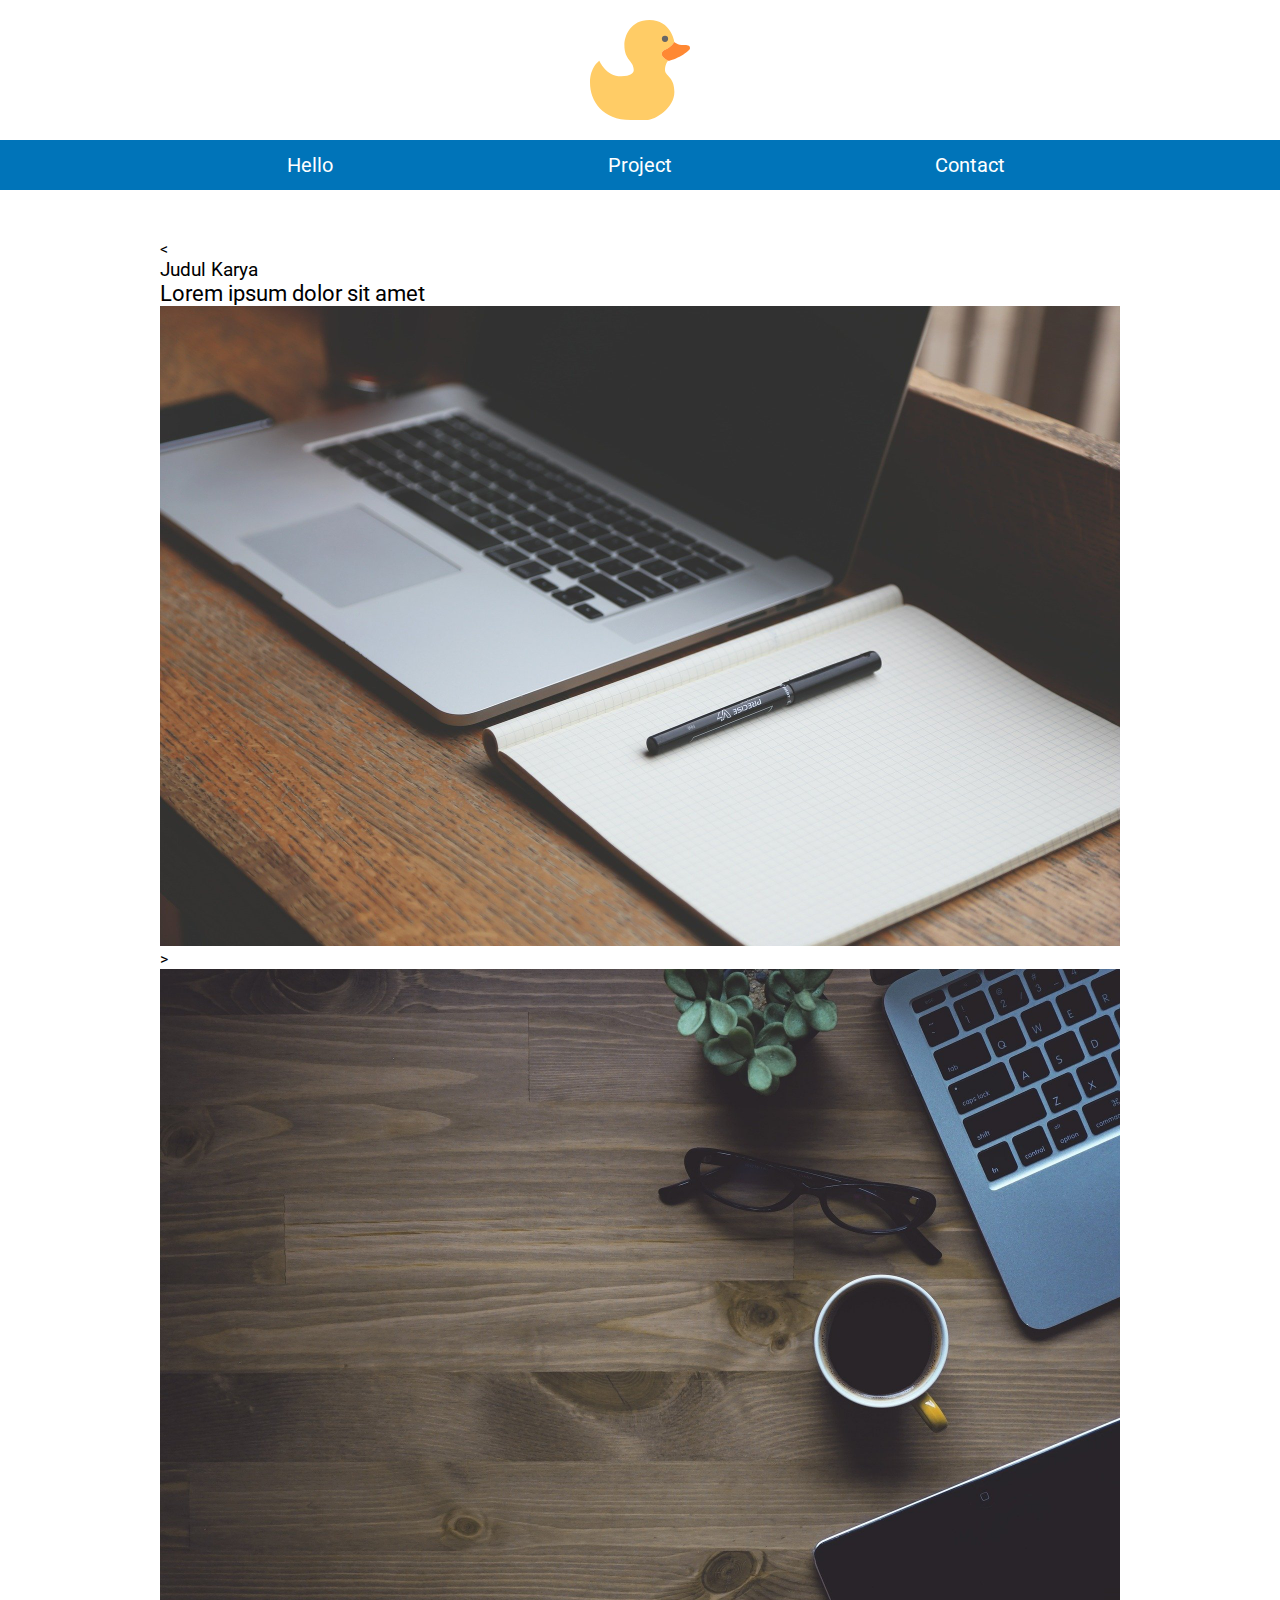
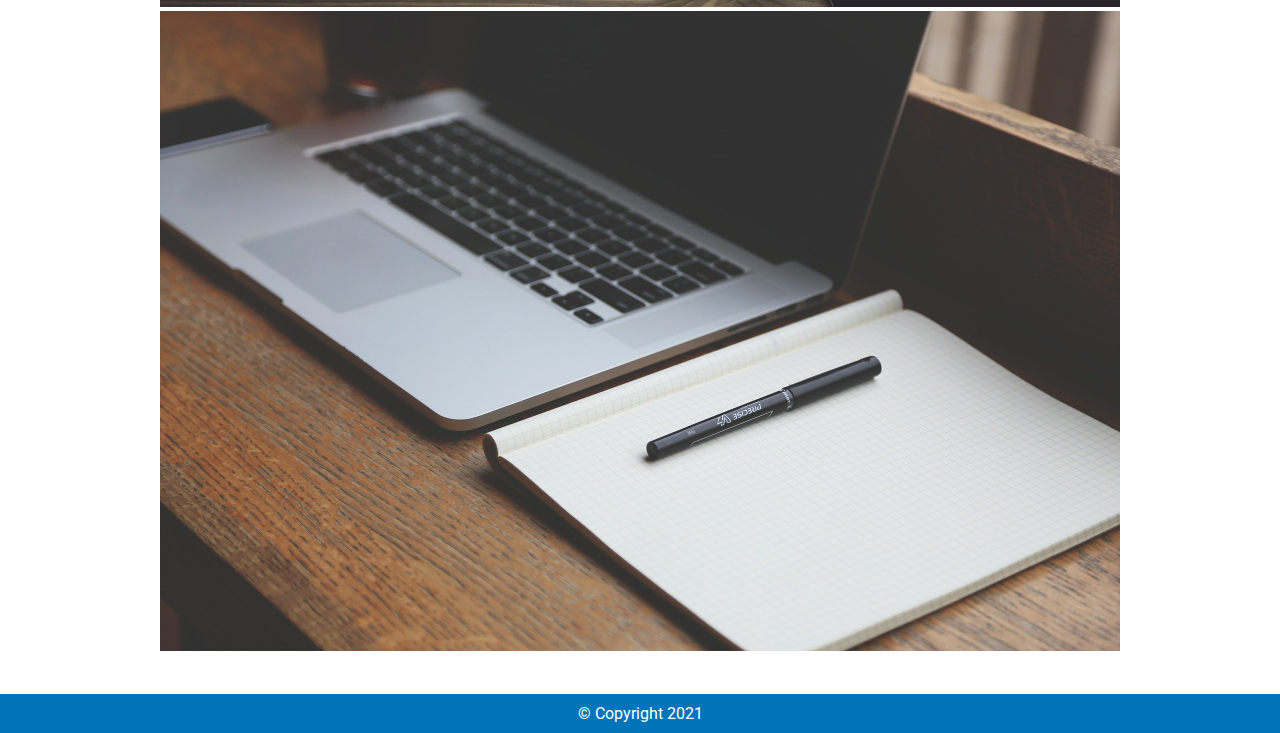
==== every_projects.html @ cf57ca34 "adding function gallery foto for change project image" ====
<!DOCTYPE html> 
<html> 
	<head> 
		<meta charset="UTF-8"> 
		<title>Portofolio</title> 
		<link rel="stylesheet" href="style.css">
		<link rel="preconnect" href="https://fonts.gstatic.com">
		<link href="https://fonts.googleapis.com/css2?family=Roboto+Mono:ital,wght@0,500;1,500&family=Roboto:wght@500&display=swap" rel="stylesheet">
	</head> 
	<body> 	

		<div style="padding-top:20px;"></div>

		<div id ="header">
			<img src="assets/logo/Rubber-duck.svg" id="logo" alt="" />
			<div id="menu">
				<div class="content">
					<a href="#one" class="column_3">Hello</a>
					<a href="#two" class="column_3 column_3_middle">Project</a>
					<a href="#three" class="column_3">Contact</a>
				</div>
			</div>
		</div>

		<div style="margin-top:50px;"></div>

		<div class="content">
			
			<div class="arrow_box" onClick="ganti_sebelum()"> < </div>

			<div id="project_box">

				<div id="project_box_left">
					<h3>Judul Karya</h3>
					<p class="description"> Lorem ipsum dolor sit amet</p>
				</div>
				<div id="project_box_right">
					<img src="assets/images/desk.jpg" alt="" id="target_gambar" />
				</div>

			</div>

			<div class="arrow_box" onClick="ganti_sesudah()"> > </div>

			<div class="clear"></div>

			<div id="another_projects">
				<img src="assets/images/workspace.jpg" alt="" onClick="ganti_gambar(this)" class="0" >
				<img src="assets/images/desk.jpg" alt="" onClick="ganti_gambar(this)" class="1">
				<img src="assets/images/cup.jpg" alt="" onClick="ganti_gambar(this)" class="2">
			</div>

		</div>

		<div class="clear"></div>
		<div id="footer"> 
			<p> &copy; Copyright 2021</p> 
		</div> 
		<script src="portofolio.js"></script>
	</body> 
</html>
---- style.css ----
*{
	margin: 0px;
	padding: 0px;
	font-family: 'Roboto', sans-serif;
	font-weight: normal;
}

a{
	text-decoration: none;
}

li{
	list-style: none;
}

img{
	max-width: 100%;
	max-height: 100%;
} 

/* bagian pertama */
#one {
	background: url('assets/images/workspace.jpg') no-repeat; 
	background-size: cover; 
	-webkit-background-size: cover; 
	-o-background-size: cover;
	-ms-background-size: cover;
	-moz-background-size: cover;

	height: 650px ; 
	padding-top: 20px; 
} 

.clear {
	clear:both; 
}

.content{ 
	width:960px; 
	margin: 0 auto; 
} 

.column_3 { 
	width: 300px; float: left; 
} 

.column_3_middle {
	margin: 0 30px;
}

#logo {
	display: block; width: 100px; margin: 0 auto;
}

#menu {
	background-color: #0074b9;
	height: 50px; line-height: 50px;
	font-size: 20px; margin-top: 20px;
}

#menu a{
	display: block; text-align: center; color: white;
}

#menu a:hover{
	background-color: #2c9ddd;
}

#box_sd{
	background-color: rgba(44, 155, 221,0.7);
	color: white;
	font-size: 30px;
	text-align: center;
	margin: 80px 0;
	padding: 20px 0; 
} 

#box_sd a {
	display: block; 
	border: 2px solid white;
	color: white;
	padding: 5px 0;
	width: 300px;
	margin: 25px auto 0 auto; 
}

#box_sd a:hover{
	background-color: white; 
	color: #007b49; 
}

/* bagian kedua */

#two {
	background-color: #0074b9;
	color: white;
	text-align: center;
	padding-bottom: 20px;
}

h2 {
	font-size: 40px;
	padding: 30px 0 45px 0;
	width: 250px;
	margin: 0 auto;
}

#two img{
	width: 250px;	height: 250px;
	border-radius: 50%; 
	margin-bottom: 20px;
}
.every_image_of_project{
	position: relative;
}

.every_image_of_project p{
	position: absolute;
	top: 0px; left:25px;
	width: 250px;
	height: 250px;
	line-height: 250px;
	text-align: center; font-size: 25px;
	background-color: rgba(225, 255, 255, 0.8);
	color: #0074b9;
	border-radius: 50%; 
	display: none; 
} 

.every_image_of_project:hover p{
	display: block; 
}

.description {
	font-size: 22px; 
}

/*bagian ketiga*/
.column_2{
	float: left;
	width: 450px;
	margin: 0px 15px;
}

#three h2 {
	text-align: center;
	color: #0074b9;
}

#three input, #three textarea{
	display: block;
	width: 100%;
	height: 30px;
	margin-bottom: 12px;
	border: 2px solid #0074b9;
}

#three textarea{
	height: 130px;
}

input[type="submit"]{
	background-color: #0074b9;
	color: white;
}

input[type="submit"]:hover{
	cursor: pointer;
	background-color: #148fd7;
}

#three iframe{
	max-width: 450px;
}

/*-- bagian footer --*/
#footer {
	background-color: #0074b9;
	color: white;
	text-align: center;
	padding: 10px 0;
	margin-top: 20px;
}
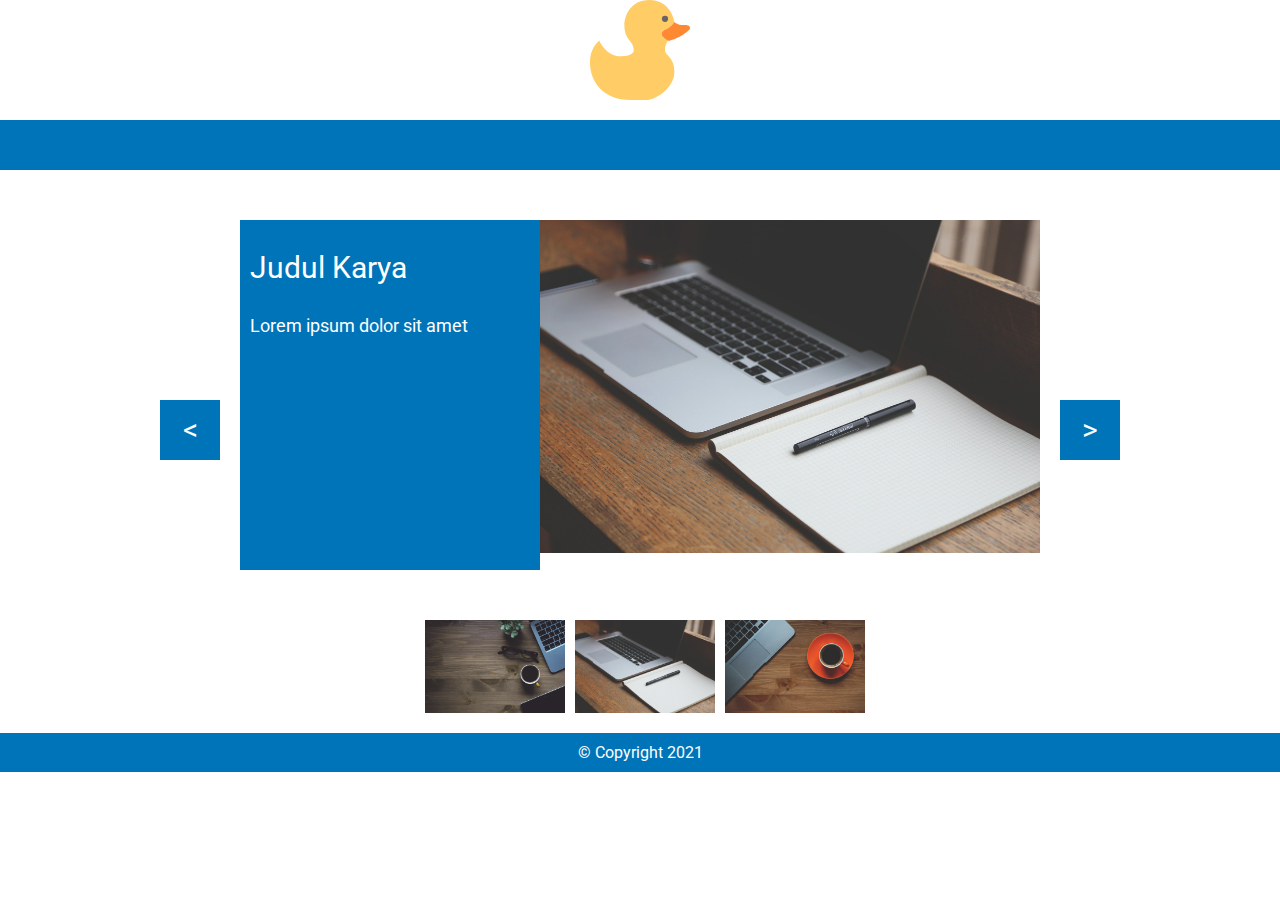
==== commit 5ac08f8f: "responsive for phone ant tablet" ====
--- a/every_projects.html
+++ b/every_projects.html
@@ -6,18 +6,18 @@
 		<link rel="stylesheet" href="style.css">
 		<link rel="preconnect" href="https://fonts.gstatic.com">
 		<link href="https://fonts.googleapis.com/css2?family=Roboto+Mono:ital,wght@0,500;1,500&family=Roboto:wght@500&display=swap" rel="stylesheet">
+		<meta name="viewport" content="width=device-width, initial-scale=1">
 	</head> 
 	<body> 	
-
-		<div style="padding-top:20px;"></div>
-
 		<div id ="header">
 			<img src="assets/logo/Rubber-duck.svg" id="logo" alt="" />
 			<div id="menu">
-				<div class="content">
+				<img src="assets/icon/menu-4.png" id="nav_icon" alt="" onclick="toggleMenu();">
+				<div id="menu_text" onclick="toggleMenu();">Menu</div>
+				<div class="content" id="menu_3">
 					<a href="#one" class="column_3">Hello</a>
-					<a href="#two" class="column_3 column_3_middle">Project</a>
-					<a href="#three" class="column_3">Contact</a>
+					<a href="#two" class="column_3 column_3_middle" onClick="return smoothScroll('two')">Project</a>
+					<a href="#three" class="column_3"  onClick="return smoothScroll('three')">Contact</a>
 				</div>
 			</div>
 		</div>
@@ -26,7 +26,7 @@
 
 		<div class="content">
 			
-			<div class="arrow_box" onClick="ganti_sebelum()"> < </div>
+			<div class="arrow_box project_box_left" onClick="ganti_sebelum()"> < </div>
 
 			<div id="project_box">
 
@@ -40,7 +40,7 @@
 
 			</div>
 
-			<div class="arrow_box" onClick="ganti_sesudah()"> > </div>
+			<div class="arrow_box project_box_right" onClick="ganti_sesudah()"> > </div>
 
 			<div class="clear"></div>
 
--- a/style.css
+++ b/style.css
@@ -1,9 +1,10 @@
-*{
-	margin: 0px;
-	padding: 0px;
-	font-family: 'Roboto', sans-serif;
-	font-weight: normal;
-}
+*{ 
+	margin: 0px; 
+	padding: 0px; 
+	font-family: 'Roboto', sans-serif; 
+	font-weight: normal; 
+	max-width: 100% !important; 
+} 
 
 a{
 	text-decoration: none;
@@ -41,11 +42,12 @@
 } 
 
 .column_3 { 
-	width: 300px; float: left; 
+	width: 31%; 
+	float: left; 
 } 
 
 .column_3_middle {
-	margin: 0 30px;
+	margin: 0 3%;
 }
 
 #logo {
@@ -57,6 +59,13 @@
 	height: 50px; line-height: 50px;
 	font-size: 20px; margin-top: 20px;
 }
+
+#menu_text {
+	display: none;
+	color: white;
+	padding-left: 10px;
+}
+
 
 #menu a{
 	display: block; text-align: center; color: white;
@@ -138,8 +147,8 @@
 /*bagian ketiga*/
 .column_2{
 	float: left;
-	width: 450px;
-	margin: 0px 15px;
+	width: 46%;
+	margin: 0px 1.5%;
 }
 
 #three h2 {
@@ -164,13 +173,67 @@
 	color: white;
 }
 
-input[type="submit"]:hover{
+input[type="submit"]:hover, .arrow_box:hover{
 	cursor: pointer;
 	background-color: #148fd7;
 }
 
 #three iframe{
 	max-width: 450px;
+}
+
+/*-- every project section --*/
+.arrow_box{
+	width: 60px; height: 60px; line-height: 60px; 
+	color: white; background-color: #0074b9; 
+	text-align: center; 
+	font-size: 30px; 
+	margin-top: 180px; 
+}
+
+#project_box { 
+	width: 800px; 
+	margin: 0 20px; 
+} 
+
+.arrow_box, #project_box, #project_box_left, #project_box_right {
+	float: left; 
+} 
+
+#project_box_right {
+	width: 500px; height: 350px;
+}
+
+#project_box_left {
+	width: 280px; padding: 30px 10px 0 10px; 
+	height: 320px;
+	background-color: #0074b9;
+	color: white;
+}
+
+#project_box_left h3{
+	font-size: 30px;
+	margin-bottom: 30px;
+}
+
+#project_box_left .description {
+	font-size: 18px;
+}	
+
+#another_projects {
+	width: 450px; margin: 50px auto 0 auto;
+}
+
+#another_projects img {
+	display: block;
+	float: left;
+	width: 140px;
+	margin-left: 10px; 
+}
+
+.error {
+	color: red; 
+	margin-top: -12px; 
 }
 
 /*-- bagian footer --*/
@@ -181,3 +244,81 @@
 	padding: 10px 0;
 	margin-top: 20px;
 }
+
+@media only screen and (max-width: 1024px) {
+	#box_sd {
+		font-size: 26px;
+	}
+
+	#one {
+		height: auto;
+	}
+
+	h2 {
+		font-size: 34px;
+	}
+
+	.every_image_of_project p {
+		position: static;
+		margin: 0 auto;
+		display: block; 
+		height: auto; 
+		color: white; 
+		background-color: transparent;
+		line-height: normal;
+	}
+}
+
+@media only screen and (max-width: 480px){
+	.column_3, .column_2 {
+		width: 90%;
+		margin: 0 auto;
+		float: none;
+	}
+
+	#box_sd {
+		font-size: 13px;
+		margin: 10px 0;
+	}
+
+	h2 {
+		font-size: 25px;
+	}
+
+	#two img {
+		width: 200px; height: 200px;
+	}
+
+	#two p {
+		font-size: 18px;
+	}
+
+	#two .column_3 {
+		margin: 10px auto;
+	}
+
+	/*-- untuk nav menu --*/ 
+	#menu .content{
+		max-height: 0;
+		overflow: hidden;
+	}
+
+	#menu_text {
+		display: block;
+	}
+
+	.menu_open {
+		max-height: 100% !important;
+	}
+
+	#menu {
+		height: auto; 
+		font-size: 15px; 
+	}
+
+	#menu a {
+		border-bottom: 1px solid white;
+	}
+}
+
+
